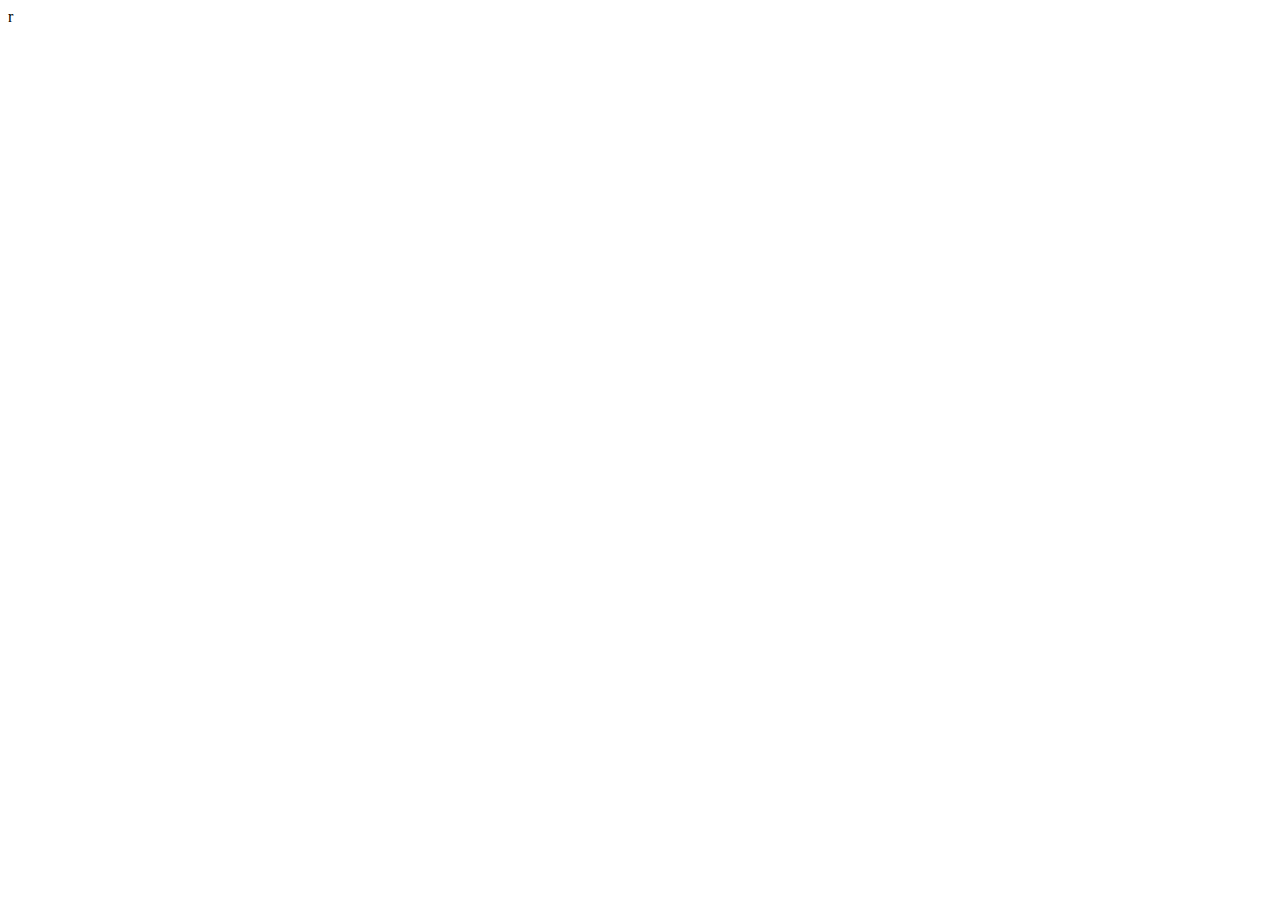
==== one-page/index.html @ 3f918729 "adição do index" ====
<!DOCTYPE html>
<html>
<head>
    <meta charset='utf-8'>
    <meta http-equiv='X-UA-Compatible' content='IE=edge'>
    <title>ONE-PAGE</title>
    <meta name='viewport' content='width=device-width, initial-scale=1'>
    <link rel='stylesheet' type='text/css' media='screen' href='css/bootstrap.css'>
    <script src="js/jquery.js"></script>
    <script src="js/bootstrap.js"></script>r
</head>
<body>
    
</body>
</html>
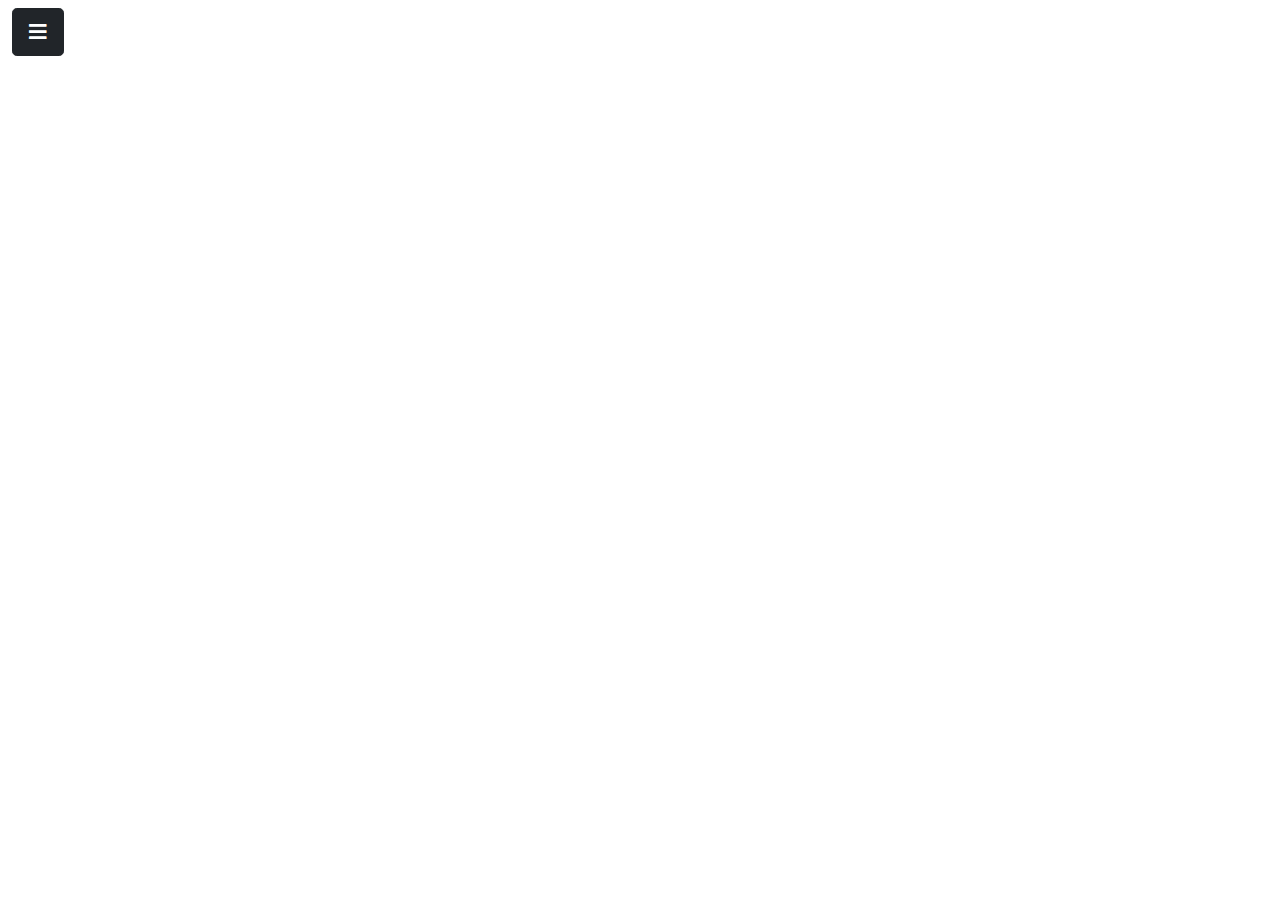
==== commit 10486abb: "FUNCIONA" ====
--- a/one-page/index.html
+++ b/one-page/index.html
@@ -1,15 +1,112 @@
 <!DOCTYPE html>
-<html>
+<html lang="pt-br">
+
 <head>
-    <meta charset='utf-8'>
-    <meta http-equiv='X-UA-Compatible' content='IE=edge'>
-    <title>ONE-PAGE</title>
-    <meta name='viewport' content='width=device-width, initial-scale=1'>
-    <link rel='stylesheet' type='text/css' media='screen' href='css/bootstrap.css'>
-    <script src="js/jquery.js"></script>
-    <script src="js/bootstrap.js"></script>r
+  <meta charset="UTF-8">
+  <meta http-equiv="X-UA-Compatible" content="IE=edge">
+  <meta name="viewport" content="width=device-width, initial-scale=1.0">
+  <title>DF-PW</title>
+  <!-- #region LINKS-->
+  <link rel="stylesheet" href="css/bootstrap.css">
+  <link rel="stylesheet" href="css/style.css">
+  <!-- #region -->
+
+  <!-- #region SCRIPTS-->
+  <script src="https://cdnjs.cloudflare.com/ajax/libs/jquery/3.6.0/jquery.min.js"
+    integrity="sha512-894YE6QWD5I59HgZOGReFYm4dnWc1Qt5NtvYSaNcOP+u1T9qYdvdihz0PPSiiqn/+/3e7Jo4EaG7TubfWGUrMQ=="
+    crossorigin="anonymous" referrerpolicy="no-referrer"></script>
+  <script src="js/bootstrap.js"></script>
+  <script src="js/menu.js"></script>
+  <link rel="stylesheet" href="https://cdnjs.cloudflare.com/ajax/libs/font-awesome/5.15.4/css/all.min.css"
+    integrity="sha512-1ycn6IcaQQ40/MKBW2W4Rhis/DbILU74C1vSrLJxCq57o941Ym01SwNsOMqvEBFlcgUa6xLiPY/NS5R+E6ztJQ=="
+    crossorigin="anonymous" referrerpolicy="no-referrer" />
+  <!-- #endregion -->
 </head>
+
 <body>
-    
+  <!-- #region MENU-->
+  <div class="container-fluid">
+    <div class="row">
+      <div class="col-12">
+        <button id="btn-menu" class="btn btn-dark btn-lg mt-2"><i class="fas fa-bars"></i></button>
+      </div>
+    </div>
+    <!-- #endregion -->
+
+    <!-- #region BOTÕES-->
+    <div id="menu" class="row">
+      <div class="col-12 ml-3">
+        <a href="home"><i class="fas fa-home"></i>Home</a>
+      </div>
+      <div class="col-12 ml-3">
+        <a href="about"><i class="fas fa-question-circle"></i>O que é?</a>
+      </div>
+      <div class="col-12 ml-3">
+        <a href="action"><i class="fas fa-paper-plane"></i>Ações</a>
+      </div>
+      <div class="col-12 ml-3">
+        <a href="contact"><i class="fas fa-phone"></i>Contato</a>
+      </div>
+    </div>
+    <!-- #endregion -->
+
+    <!-- #region SUBMENUS -->
+    <div class="row" id="home">
+      <h1>Home
+        <i class="fa fa-home" aria-hidden="true"></i>
+      </h1>
+    </div>
+
+    <div class="row" id="about">
+      <h1>Sobre
+        <i class="fa fa-question-circle" aria-hidden="true"></i>
+      </h1>
+    </div>
+
+    <div class="row" id="action">
+      <h1>Ação
+        <i class="fa fa-paper-plane" aria-hidden="true"></i>
+      </h1>
+    </div>
+    <!-- #endregion -->
+
+    <!-- #region FORMULARIOS-->
+    <div class="row justify-content-center" id="contact">
+      <div class="col-12 col-sm-8 col-md-6">
+        <div class="alert alert-dark">
+          <h3 class="text-center">Fale conosco</h3>
+        </div>
+
+        <form>
+          <div class="form-group">
+            <label>Nome completo</label>
+            <input type="text" name="" id="" class="form-control">
+          </div>
+
+          <div class="form-group">
+            <label>E-mail</label>
+            <input type="text" name="" id="" class="form-control">
+          </div>
+
+          <div class="form-group">
+            <label>Assunto</label>
+            <input type="text" name="" id="" class="form-control">
+          </div>
+
+          <div class="form-group">
+            <label>Mensagem</label>
+            <textarea type="text" name="" id="" cols="30" rows="10" class="form-control"></textarea>
+          </div>
+
+          <div class="form-group row justify-content-end">
+            <div class="col-12 col-sm-6 col-md-3">
+              <button class="btn btn-dark"><i class="fas fa-paper-plane"></i>Enviar</button>
+            </div>
+          </div>
+        </form>
+      </div>
+    </div>
+    <!-- #endregion -->
 </body>
+
 </html>--- a/one-page/css/style.css
+++ b/one-page/css/style.css
@@ -0,0 +1,9 @@
+a {
+  text-decoration: none;
+  font-size: 1.5rem;
+  color: #000;
+}
+
+#menu, #contact, #home,#about,#action{
+  display: none;
+}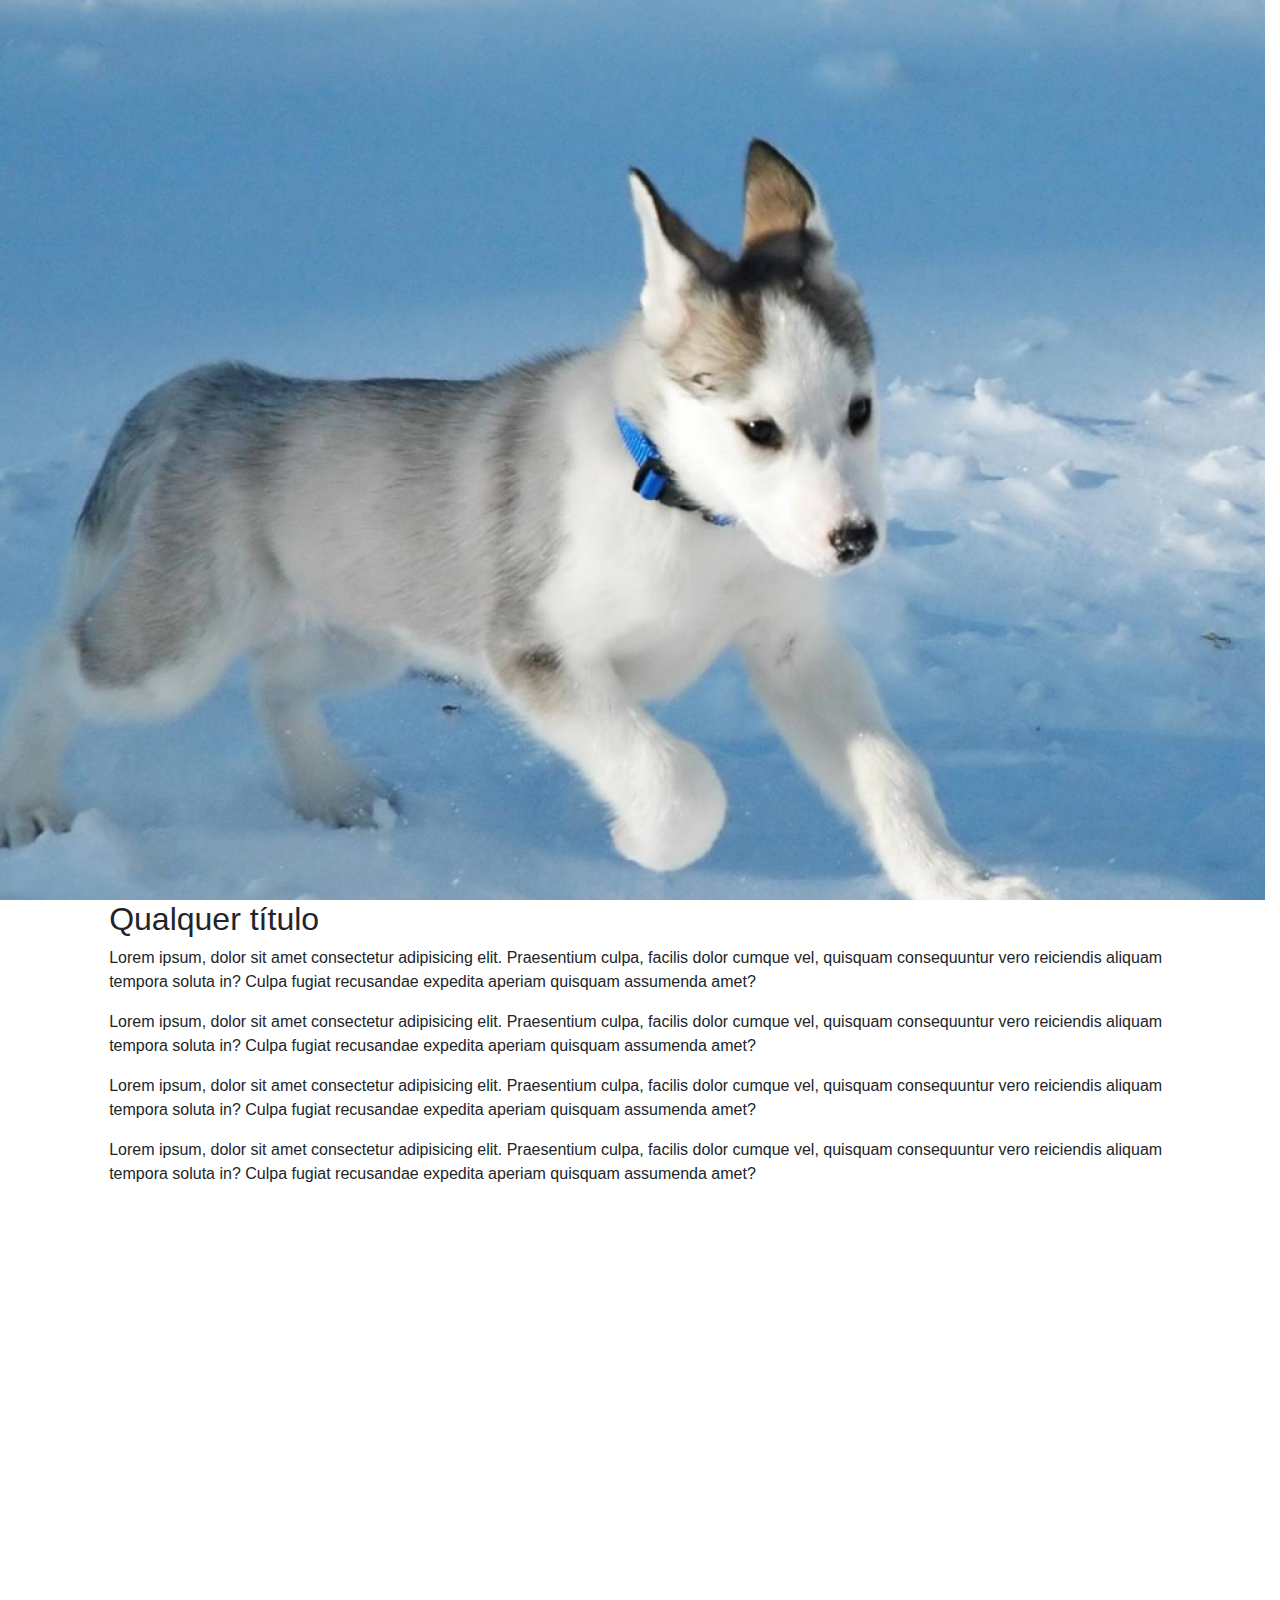
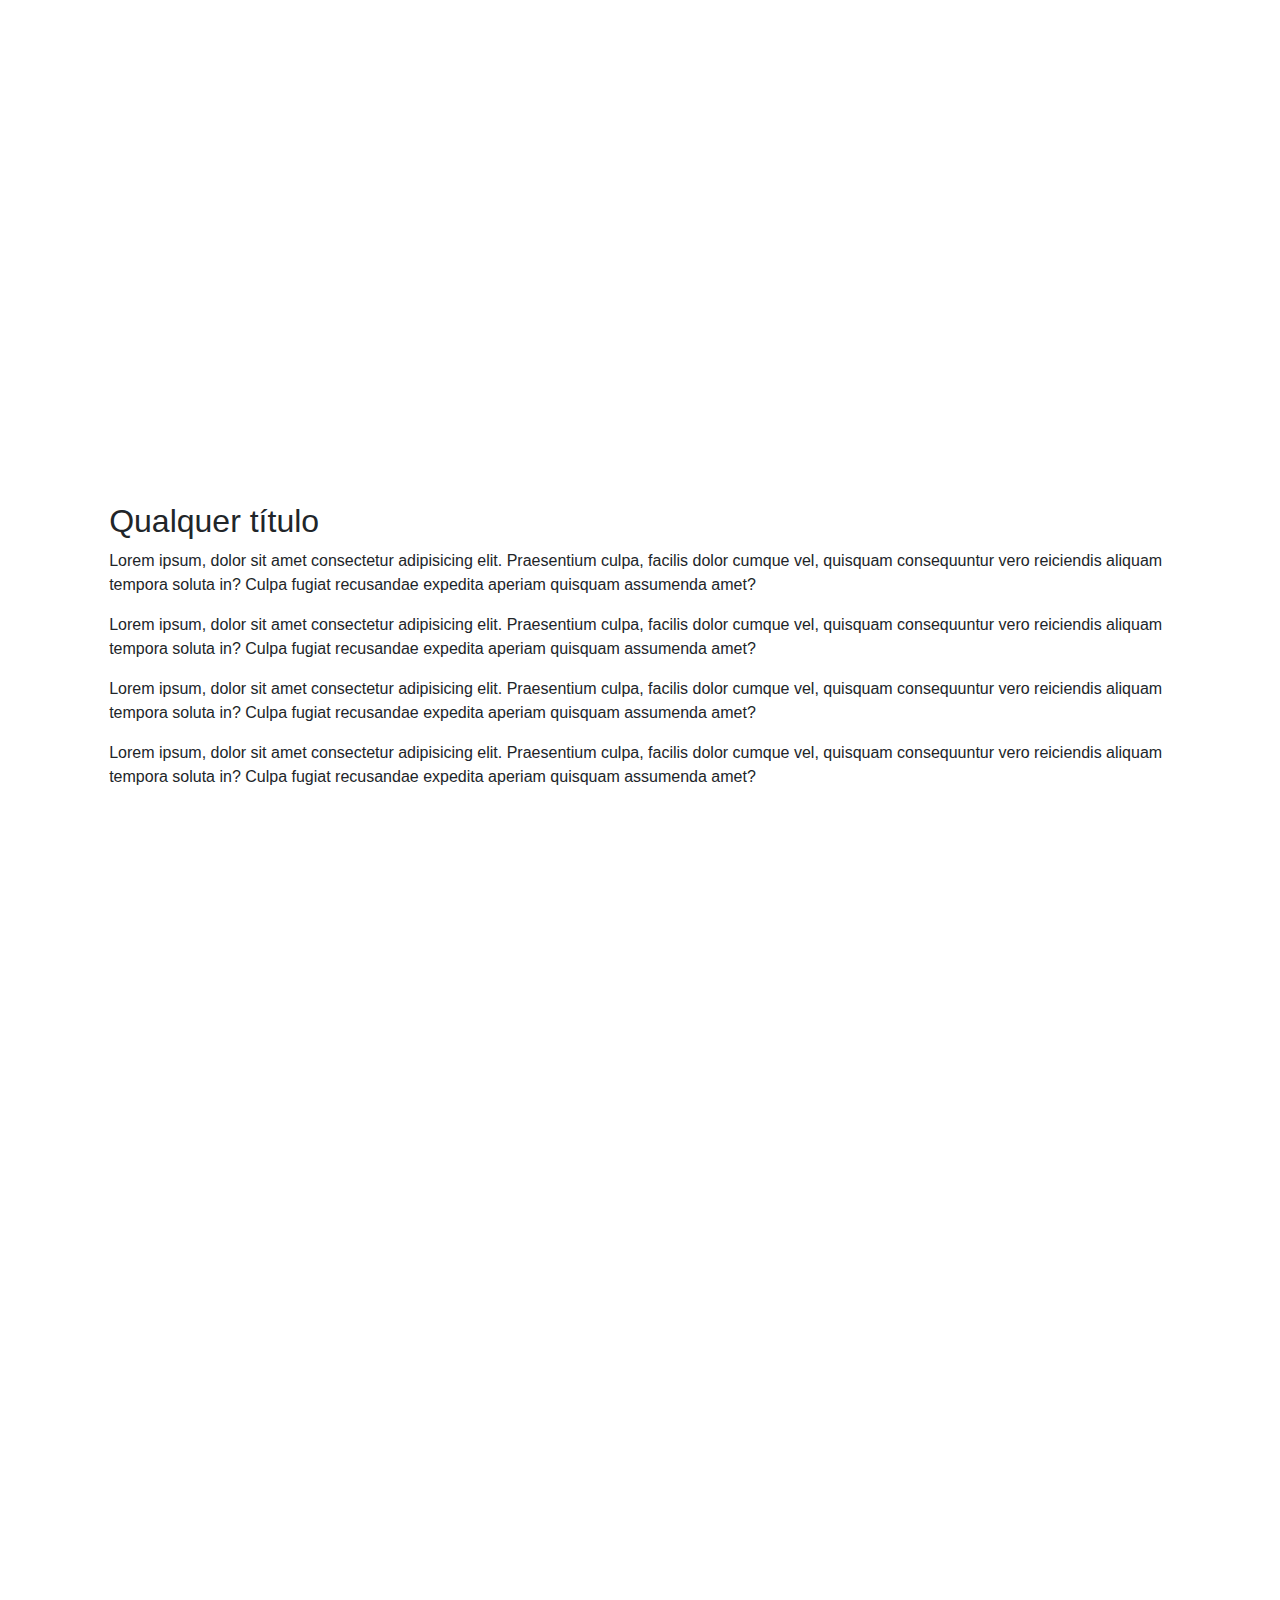
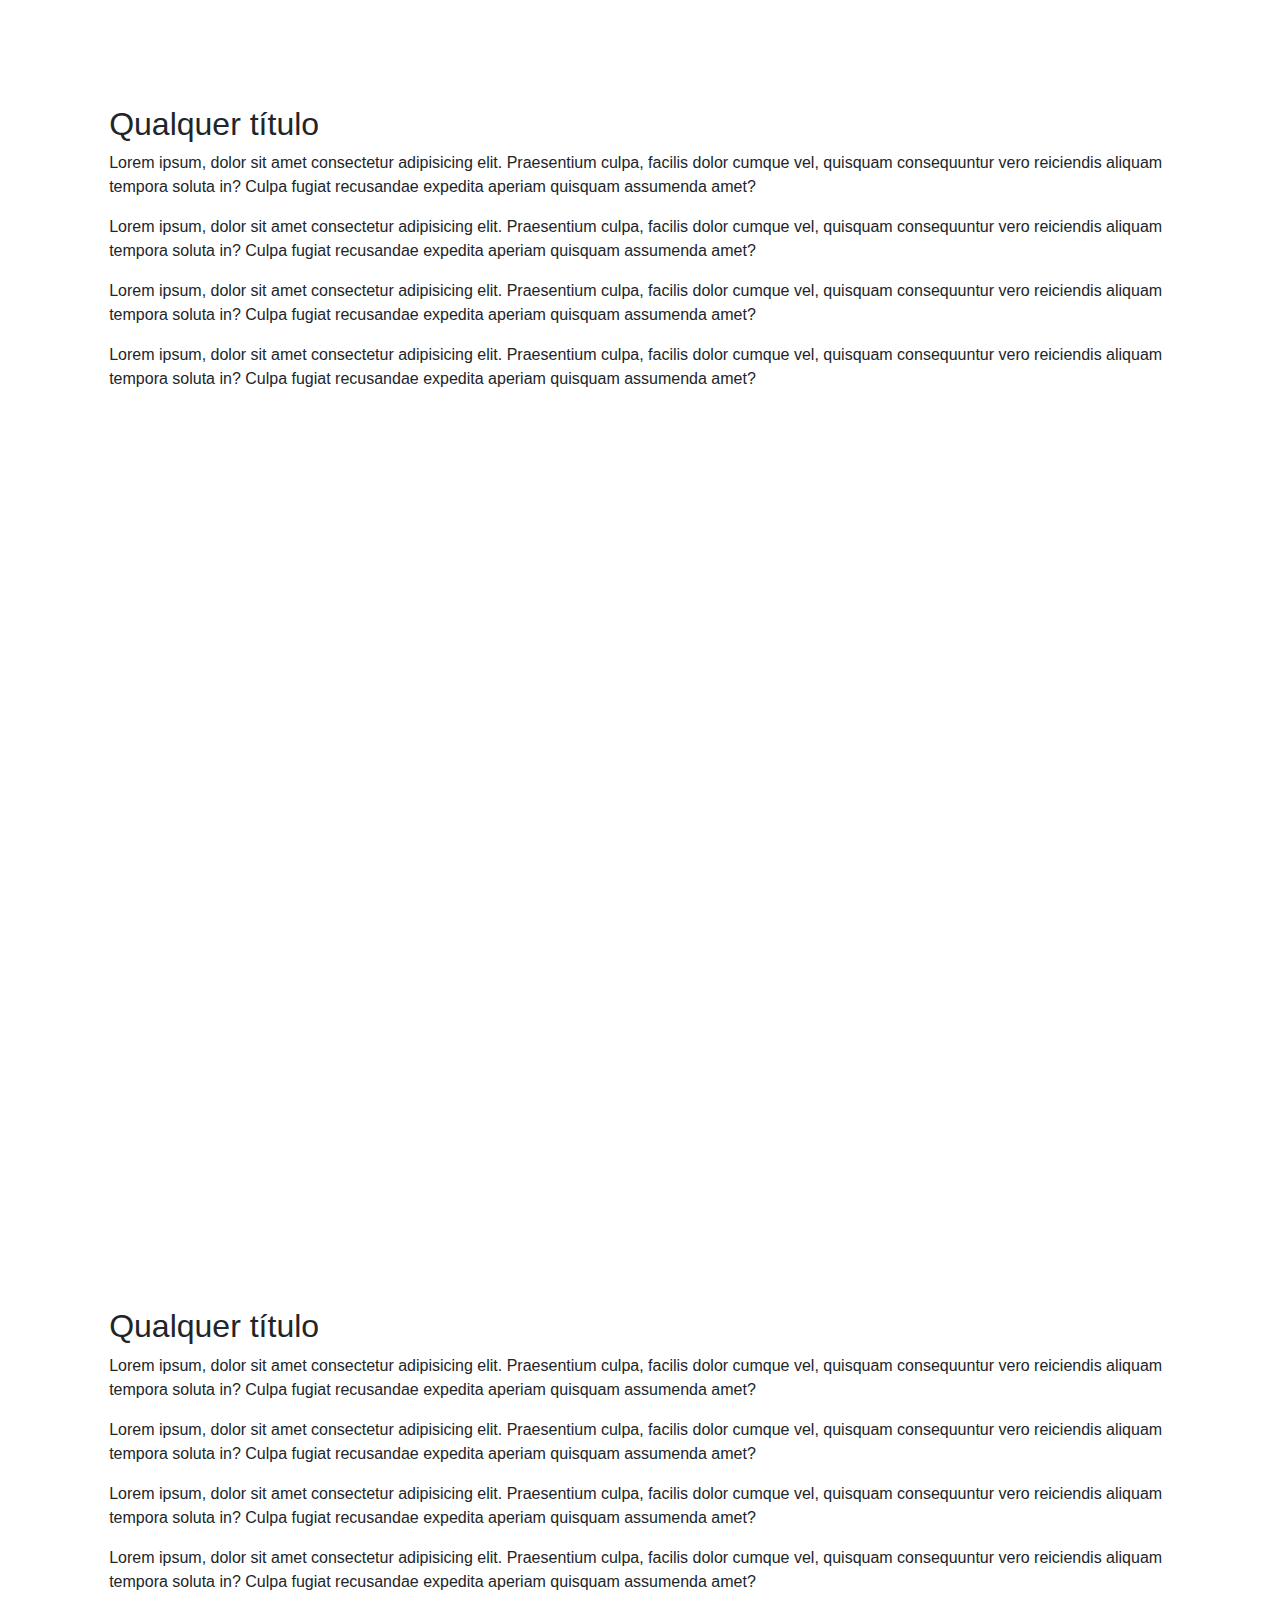
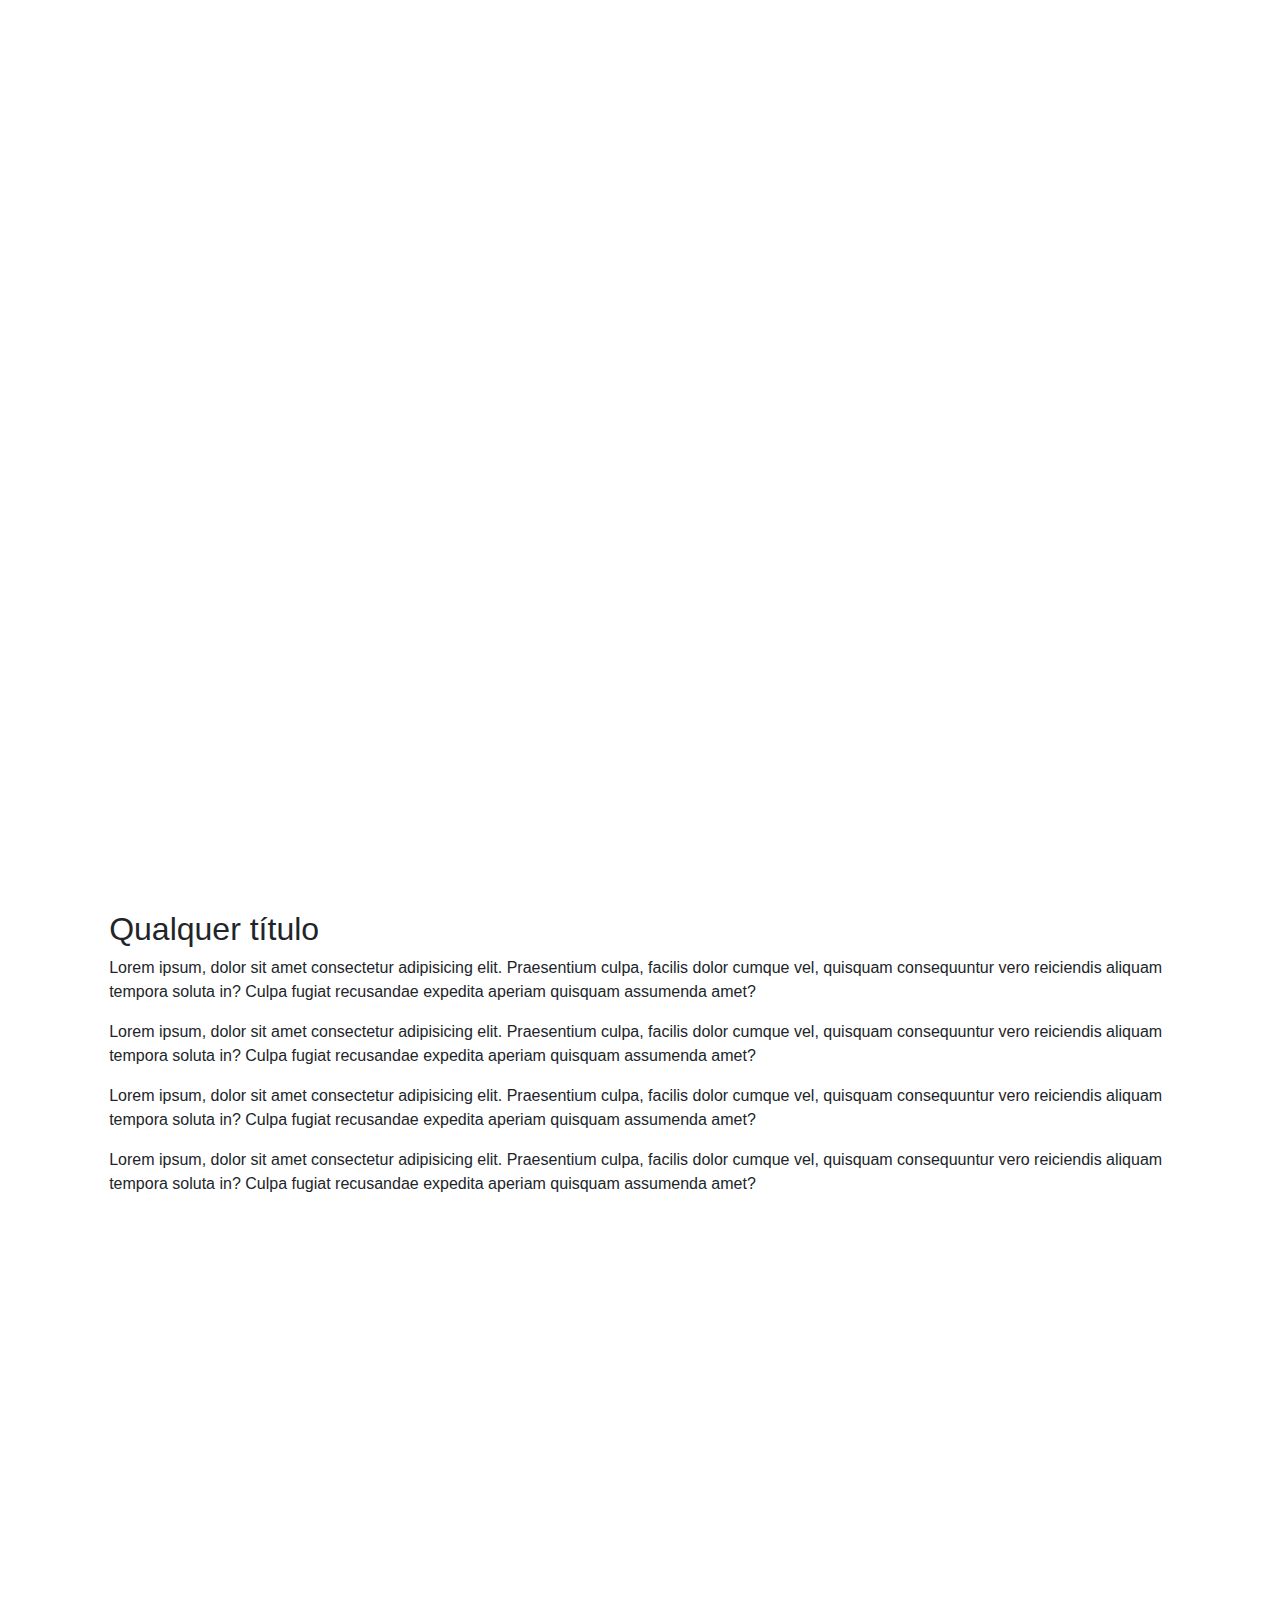
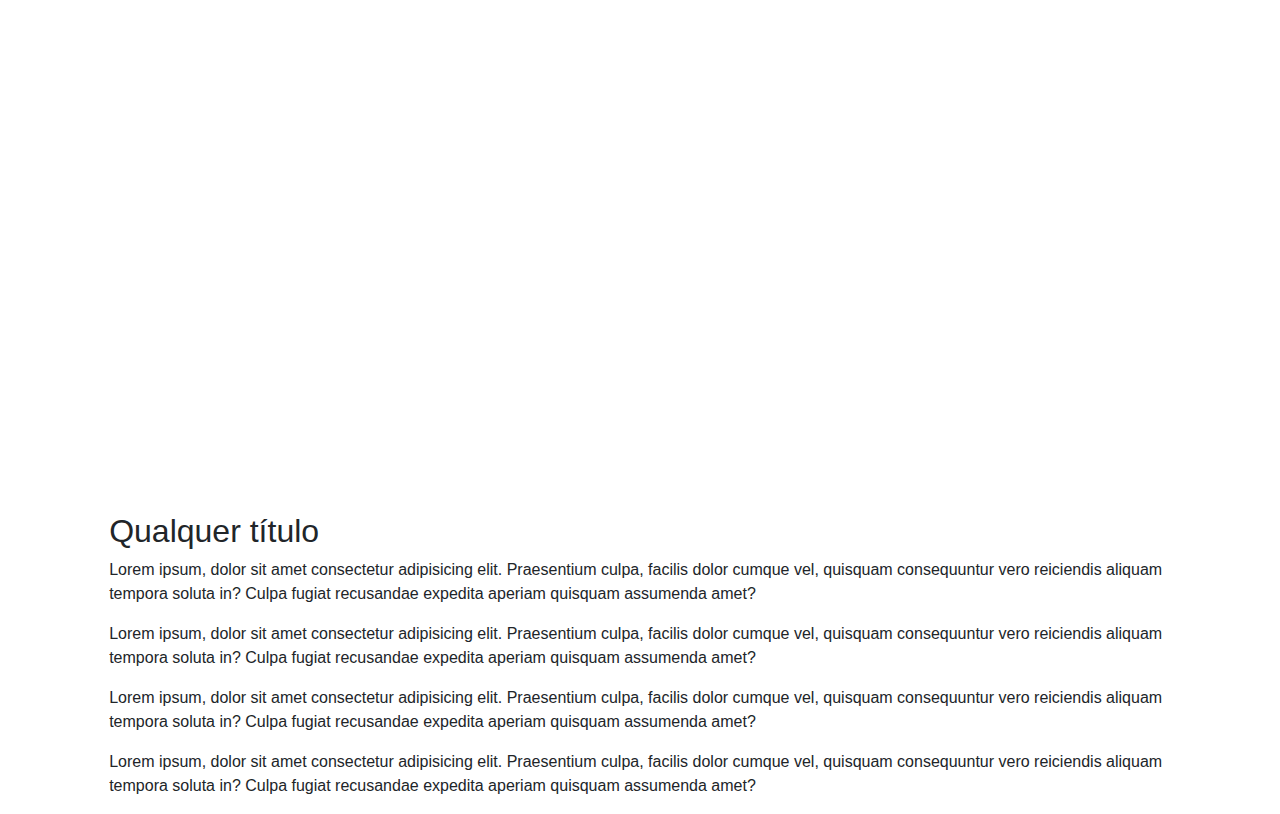
==== commit 341918e9: "these are (not) peaceful times" ====
--- a/one-page/index.html
+++ b/one-page/index.html
@@ -1,112 +1,124 @@
 <!DOCTYPE html>
-<html lang="pt-br">
+<html>
 
 <head>
-  <meta charset="UTF-8">
-  <meta http-equiv="X-UA-Compatible" content="IE=edge">
-  <meta name="viewport" content="width=device-width, initial-scale=1.0">
-  <title>DF-PW</title>
-  <!-- #region LINKS-->
-  <link rel="stylesheet" href="css/bootstrap.css">
-  <link rel="stylesheet" href="css/style.css">
-  <!-- #region -->
-
-  <!-- #region SCRIPTS-->
-  <script src="https://cdnjs.cloudflare.com/ajax/libs/jquery/3.6.0/jquery.min.js"
-    integrity="sha512-894YE6QWD5I59HgZOGReFYm4dnWc1Qt5NtvYSaNcOP+u1T9qYdvdihz0PPSiiqn/+/3e7Jo4EaG7TubfWGUrMQ=="
-    crossorigin="anonymous" referrerpolicy="no-referrer"></script>
-  <script src="js/bootstrap.js"></script>
-  <script src="js/menu.js"></script>
-  <link rel="stylesheet" href="https://cdnjs.cloudflare.com/ajax/libs/font-awesome/5.15.4/css/all.min.css"
-    integrity="sha512-1ycn6IcaQQ40/MKBW2W4Rhis/DbILU74C1vSrLJxCq57o941Ym01SwNsOMqvEBFlcgUa6xLiPY/NS5R+E6ztJQ=="
-    crossorigin="anonymous" referrerpolicy="no-referrer" />
-  <!-- #endregion -->
+	<meta charset="utf-8">
+	<meta name="viewport" content="width=device-width">
+	<title>DOG - Parallax</title>
+	<link rel="stylesheet" href="css/bootstrap.css">
+	<link rel="stylesheet" href="libs/fontAwesome/css/all.css">
+	<link rel="stylesheet" href="css/parallax.css">
 </head>
 
 <body>
-  <!-- #region MENU-->
-  <div class="container-fluid">
-    <div class="row">
-      <div class="col-12">
-        <button id="btn-menu" class="btn btn-dark btn-lg mt-2"><i class="fas fa-bars"></i></button>
-      </div>
-    </div>
-    <!-- #endregion -->
 
-    <!-- #region BOTÕES-->
-    <div id="menu" class="row">
-      <div class="col-12 ml-3">
-        <a href="home"><i class="fas fa-home"></i>Home</a>
-      </div>
-      <div class="col-12 ml-3">
-        <a href="about"><i class="fas fa-question-circle"></i>O que é?</a>
-      </div>
-      <div class="col-12 ml-3">
-        <a href="action"><i class="fas fa-paper-plane"></i>Ações</a>
-      </div>
-      <div class="col-12 ml-3">
-        <a href="contact"><i class="fas fa-phone"></i>Contato</a>
-      </div>
-    </div>
-    <!-- #endregion -->
+	<div class="row parallax div1" data-divisor="2">
+		<!-- Aqui ficará nossa primeira imagem -->
+	</div>
+	<div class="row justify-content-center">
+		<div class="col-12 col-sm-10 col-md-10">
+			<h2>Qualquer título</h2>
+			<p>Lorem ipsum, dolor sit amet consectetur adipisicing elit. Praesentium culpa, facilis dolor cumque vel, quisquam consequuntur
+				vero reiciendis aliquam tempora soluta in? Culpa fugiat recusandae expedita aperiam quisquam assumenda amet?</p>
+			<p>Lorem ipsum, dolor sit amet consectetur adipisicing elit. Praesentium culpa, facilis dolor cumque vel, quisquam consequuntur
+				vero reiciendis aliquam tempora soluta in? Culpa fugiat recusandae expedita aperiam quisquam assumenda amet?</p>
+			<p>Lorem ipsum, dolor sit amet consectetur adipisicing elit. Praesentium culpa, facilis dolor cumque vel, quisquam consequuntur
+				vero reiciendis aliquam tempora soluta in? Culpa fugiat recusandae expedita aperiam quisquam assumenda amet?</p>
+			<p>Lorem ipsum, dolor sit amet consectetur adipisicing elit. Praesentium culpa, facilis dolor cumque vel, quisquam consequuntur
+				vero reiciendis aliquam tempora soluta in? Culpa fugiat recusandae expedita aperiam quisquam assumenda amet?</p>
+		</div>
+	</div>
 
-    <!-- #region SUBMENUS -->
-    <div class="row" id="home">
-      <h1>Home
-        <i class="fa fa-home" aria-hidden="true"></i>
-      </h1>
-    </div>
+	<div class="row parallax div2" data-divisor="4">
+		<!-- Aqui ficará nossa primeira imagem -->
+	</div>
+	<div class="row justify-content-center">
+		<div class="col-12 col-sm-10 col-md-10">
+			<h2>Qualquer título</h2>
+			<p>Lorem ipsum, dolor sit amet consectetur adipisicing elit. Praesentium culpa, facilis dolor cumque vel, quisquam consequuntur
+				vero reiciendis aliquam tempora soluta in? Culpa fugiat recusandae expedita aperiam quisquam assumenda amet?</p>
+			<p>Lorem ipsum, dolor sit amet consectetur adipisicing elit. Praesentium culpa, facilis dolor cumque vel, quisquam consequuntur
+				vero reiciendis aliquam tempora soluta in? Culpa fugiat recusandae expedita aperiam quisquam assumenda amet?</p>
+			<p>Lorem ipsum, dolor sit amet consectetur adipisicing elit. Praesentium culpa, facilis dolor cumque vel, quisquam consequuntur
+				vero reiciendis aliquam tempora soluta in? Culpa fugiat recusandae expedita aperiam quisquam assumenda amet?</p>
+			<p>Lorem ipsum, dolor sit amet consectetur adipisicing elit. Praesentium culpa, facilis dolor cumque vel, quisquam consequuntur
+				vero reiciendis aliquam tempora soluta in? Culpa fugiat recusandae expedita aperiam quisquam assumenda amet?</p>
+		</div>
+	</div>
 
-    <div class="row" id="about">
-      <h1>Sobre
-        <i class="fa fa-question-circle" aria-hidden="true"></i>
-      </h1>
-    </div>
+	<div class="row parallax div3" data-divisor="3">
+		<!-- Aqui ficará nossa primeira imagem -->
+	</div>
+	<div class="row justify-content-center">
+		<div class="col-12 col-sm-10 col-md-10">
+			<h2>Qualquer título</h2>
+			<p>Lorem ipsum, dolor sit amet consectetur adipisicing elit. Praesentium culpa, facilis dolor cumque vel, quisquam consequuntur
+				vero reiciendis aliquam tempora soluta in? Culpa fugiat recusandae expedita aperiam quisquam assumenda amet?</p>
+			<p>Lorem ipsum, dolor sit amet consectetur adipisicing elit. Praesentium culpa, facilis dolor cumque vel, quisquam consequuntur
+				vero reiciendis aliquam tempora soluta in? Culpa fugiat recusandae expedita aperiam quisquam assumenda amet?</p>
+			<p>Lorem ipsum, dolor sit amet consectetur adipisicing elit. Praesentium culpa, facilis dolor cumque vel, quisquam consequuntur
+				vero reiciendis aliquam tempora soluta in? Culpa fugiat recusandae expedita aperiam quisquam assumenda amet?</p>
+			<p>Lorem ipsum, dolor sit amet consectetur adipisicing elit. Praesentium culpa, facilis dolor cumque vel, quisquam consequuntur
+				vero reiciendis aliquam tempora soluta in? Culpa fugiat recusandae expedita aperiam quisquam assumenda amet?</p>
+		</div>
+	</div>
 
-    <div class="row" id="action">
-      <h1>Ação
-        <i class="fa fa-paper-plane" aria-hidden="true"></i>
-      </h1>
-    </div>
-    <!-- #endregion -->
+	<div class="row parallax div4">
+		<!-- Aqui ficará nossa primeira imagem -->
+	</div>
+	<div class="row justify-content-center">
+		<div class="col-12 col-sm-10 col-md-10">
+			<h2>Qualquer título</h2>
+			<p>Lorem ipsum, dolor sit amet consectetur adipisicing elit. Praesentium culpa, facilis dolor cumque vel, quisquam consequuntur
+				vero reiciendis aliquam tempora soluta in? Culpa fugiat recusandae expedita aperiam quisquam assumenda amet?</p>
+			<p>Lorem ipsum, dolor sit amet consectetur adipisicing elit. Praesentium culpa, facilis dolor cumque vel, quisquam consequuntur
+				vero reiciendis aliquam tempora soluta in? Culpa fugiat recusandae expedita aperiam quisquam assumenda amet?</p>
+			<p>Lorem ipsum, dolor sit amet consectetur adipisicing elit. Praesentium culpa, facilis dolor cumque vel, quisquam consequuntur
+				vero reiciendis aliquam tempora soluta in? Culpa fugiat recusandae expedita aperiam quisquam assumenda amet?</p>
+			<p>Lorem ipsum, dolor sit amet consectetur adipisicing elit. Praesentium culpa, facilis dolor cumque vel, quisquam consequuntur
+				vero reiciendis aliquam tempora soluta in? Culpa fugiat recusandae expedita aperiam quisquam assumenda amet?</p>
+		</div>
+	</div>
 
-    <!-- #region FORMULARIOS-->
-    <div class="row justify-content-center" id="contact">
-      <div class="col-12 col-sm-8 col-md-6">
-        <div class="alert alert-dark">
-          <h3 class="text-center">Fale conosco</h3>
-        </div>
+	<div class="row parallax div5" data-divisor="2">
+		<!-- Aqui ficará nossa primeira imagem -->
+	</div>
+	<div class="row justify-content-center">
+		<div class="col-12 col-sm-10 col-md-10">
+			<h2>Qualquer título</h2>
+			<p>Lorem ipsum, dolor sit amet consectetur adipisicing elit. Praesentium culpa, facilis dolor cumque vel, quisquam consequuntur
+				vero reiciendis aliquam tempora soluta in? Culpa fugiat recusandae expedita aperiam quisquam assumenda amet?</p>
+			<p>Lorem ipsum, dolor sit amet consectetur adipisicing elit. Praesentium culpa, facilis dolor cumque vel, quisquam consequuntur
+				vero reiciendis aliquam tempora soluta in? Culpa fugiat recusandae expedita aperiam quisquam assumenda amet?</p>
+			<p>Lorem ipsum, dolor sit amet consectetur adipisicing elit. Praesentium culpa, facilis dolor cumque vel, quisquam consequuntur
+				vero reiciendis aliquam tempora soluta in? Culpa fugiat recusandae expedita aperiam quisquam assumenda amet?</p>
+			<p>Lorem ipsum, dolor sit amet consectetur adipisicing elit. Praesentium culpa, facilis dolor cumque vel, quisquam consequuntur
+				vero reiciendis aliquam tempora soluta in? Culpa fugiat recusandae expedita aperiam quisquam assumenda amet?</p>
+		</div>
+	</div>
 
-        <form>
-          <div class="form-group">
-            <label>Nome completo</label>
-            <input type="text" name="" id="" class="form-control">
-          </div>
+	<div class="row parallax div6">
+		<!-- Aqui ficará nossa primeira imagem -->
+	</div>
+	<div class="row justify-content-center">
+		<div class="col-12 col-sm-10 col-md-10">
+			<h2>Qualquer título</h2>
+			<p>Lorem ipsum, dolor sit amet consectetur adipisicing elit. Praesentium culpa, facilis dolor cumque vel, quisquam consequuntur
+				vero reiciendis aliquam tempora soluta in? Culpa fugiat recusandae expedita aperiam quisquam assumenda amet?</p>
+			<p>Lorem ipsum, dolor sit amet consectetur adipisicing elit. Praesentium culpa, facilis dolor cumque vel, quisquam consequuntur
+				vero reiciendis aliquam tempora soluta in? Culpa fugiat recusandae expedita aperiam quisquam assumenda amet?</p>
+			<p>Lorem ipsum, dolor sit amet consectetur adipisicing elit. Praesentium culpa, facilis dolor cumque vel, quisquam consequuntur
+				vero reiciendis aliquam tempora soluta in? Culpa fugiat recusandae expedita aperiam quisquam assumenda amet?</p>
+			<p>Lorem ipsum, dolor sit amet consectetur adipisicing elit. Praesentium culpa, facilis dolor cumque vel, quisquam consequuntur
+				vero reiciendis aliquam tempora soluta in? Culpa fugiat recusandae expedita aperiam quisquam assumenda amet?</p>
+		</div>
+	</div>
 
-          <div class="form-group">
-            <label>E-mail</label>
-            <input type="text" name="" id="" class="form-control">
-          </div>
+	</div>
 
-          <div class="form-group">
-            <label>Assunto</label>
-            <input type="text" name="" id="" class="form-control">
-          </div>
-
-          <div class="form-group">
-            <label>Mensagem</label>
-            <textarea type="text" name="" id="" cols="30" rows="10" class="form-control"></textarea>
-          </div>
-
-          <div class="form-group row justify-content-end">
-            <div class="col-12 col-sm-6 col-md-3">
-              <button class="btn btn-dark"><i class="fas fa-paper-plane"></i>Enviar</button>
-            </div>
-          </div>
-        </form>
-      </div>
-    </div>
-    <!-- #endregion -->
+	<script src="js/jquery-3.6.0.js"></script>
+	<script src="js/bootstrap.js"></script>
+	<script src="js/parallax.js"></script>
 </body>
 
 </html>